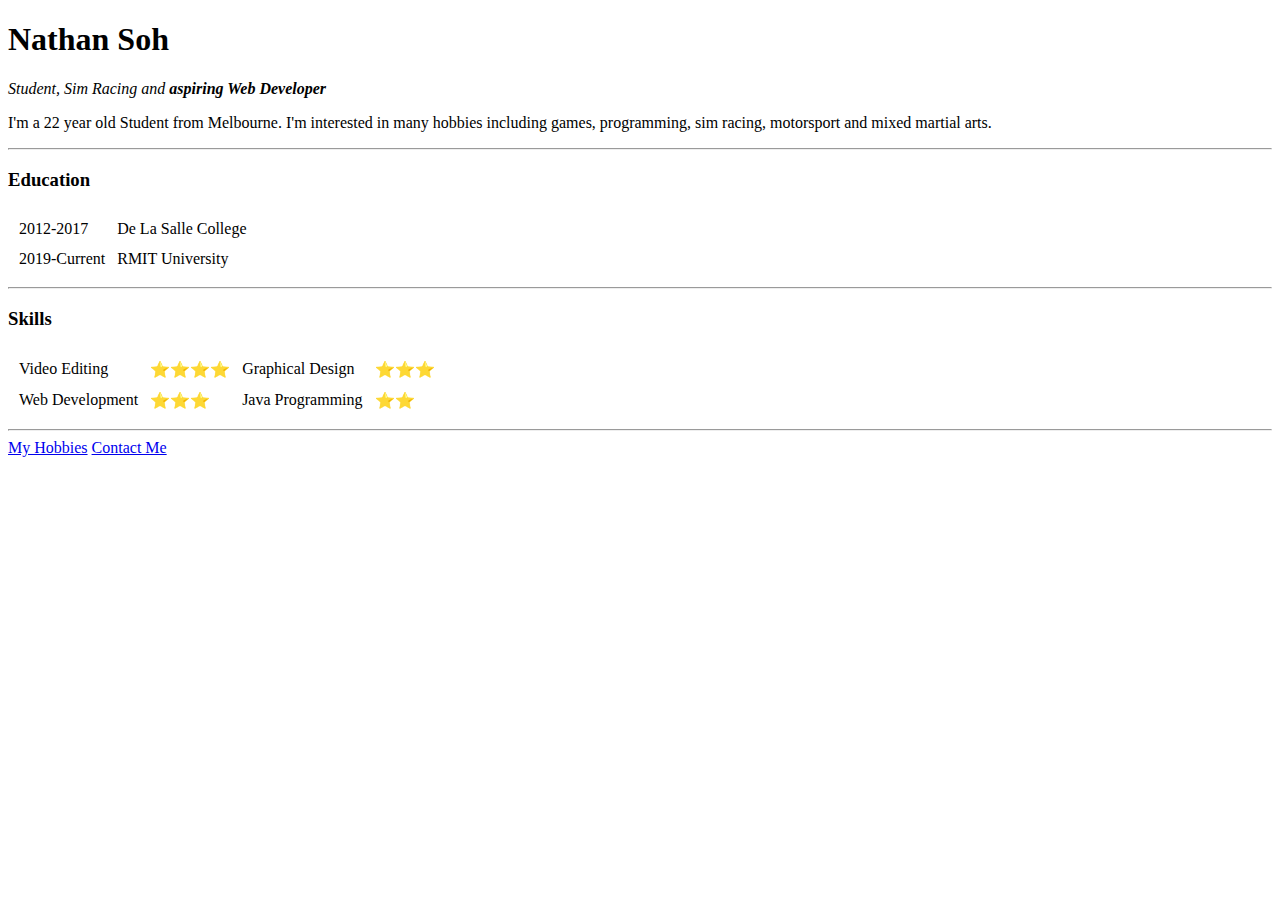
==== index.html @ 8263ce55 "Added Initial CV HTML Files" ====
<!DOCTYPE html>
<html lang="en" dir="ltr">

<head>
  <meta charset="utf-8">
  <title>Nate's Personal Site</title>
</head>

<body>
  <h1>Nathan Soh</h1>
  <p><em>Student, Sim Racing and <strong>aspiring Web Developer</strong></em></p>
  <p> I'm a 22 year old Student from Melbourne. I'm interested in many hobbies including games,
    programming, sim racing, motorsport and mixed martial arts. </p>
  <hr>
  <h3>Education</h3>
  <table cellspacing="10">
    <tr>
      <td>2012-2017</td>
      <td>De La Salle College</td>
    </tr>
    <tr>
      <td>2019-Current</td>
      <td>RMIT University</td>
    </tr>
  </table>
  <hr>
  <h3>Skills</h3>
  <table cellspacing="10">
    <tr>
      <td>Video Editing</td>
      <td>⭐⭐⭐⭐</td>
      <td>Graphical Design</td>
      <td>⭐⭐⭐</td>
    </tr>
    <tr>
      <td>Web Development</td>
      <td>⭐⭐⭐</td>
      <td>Java Programming</td>
      <td>⭐⭐</td>
    </tr>
  </table>
  <hr>
  <a href="hobbies.html">My Hobbies</a>
  <a href="contact.html">Contact Me</a>
</body>

</html>
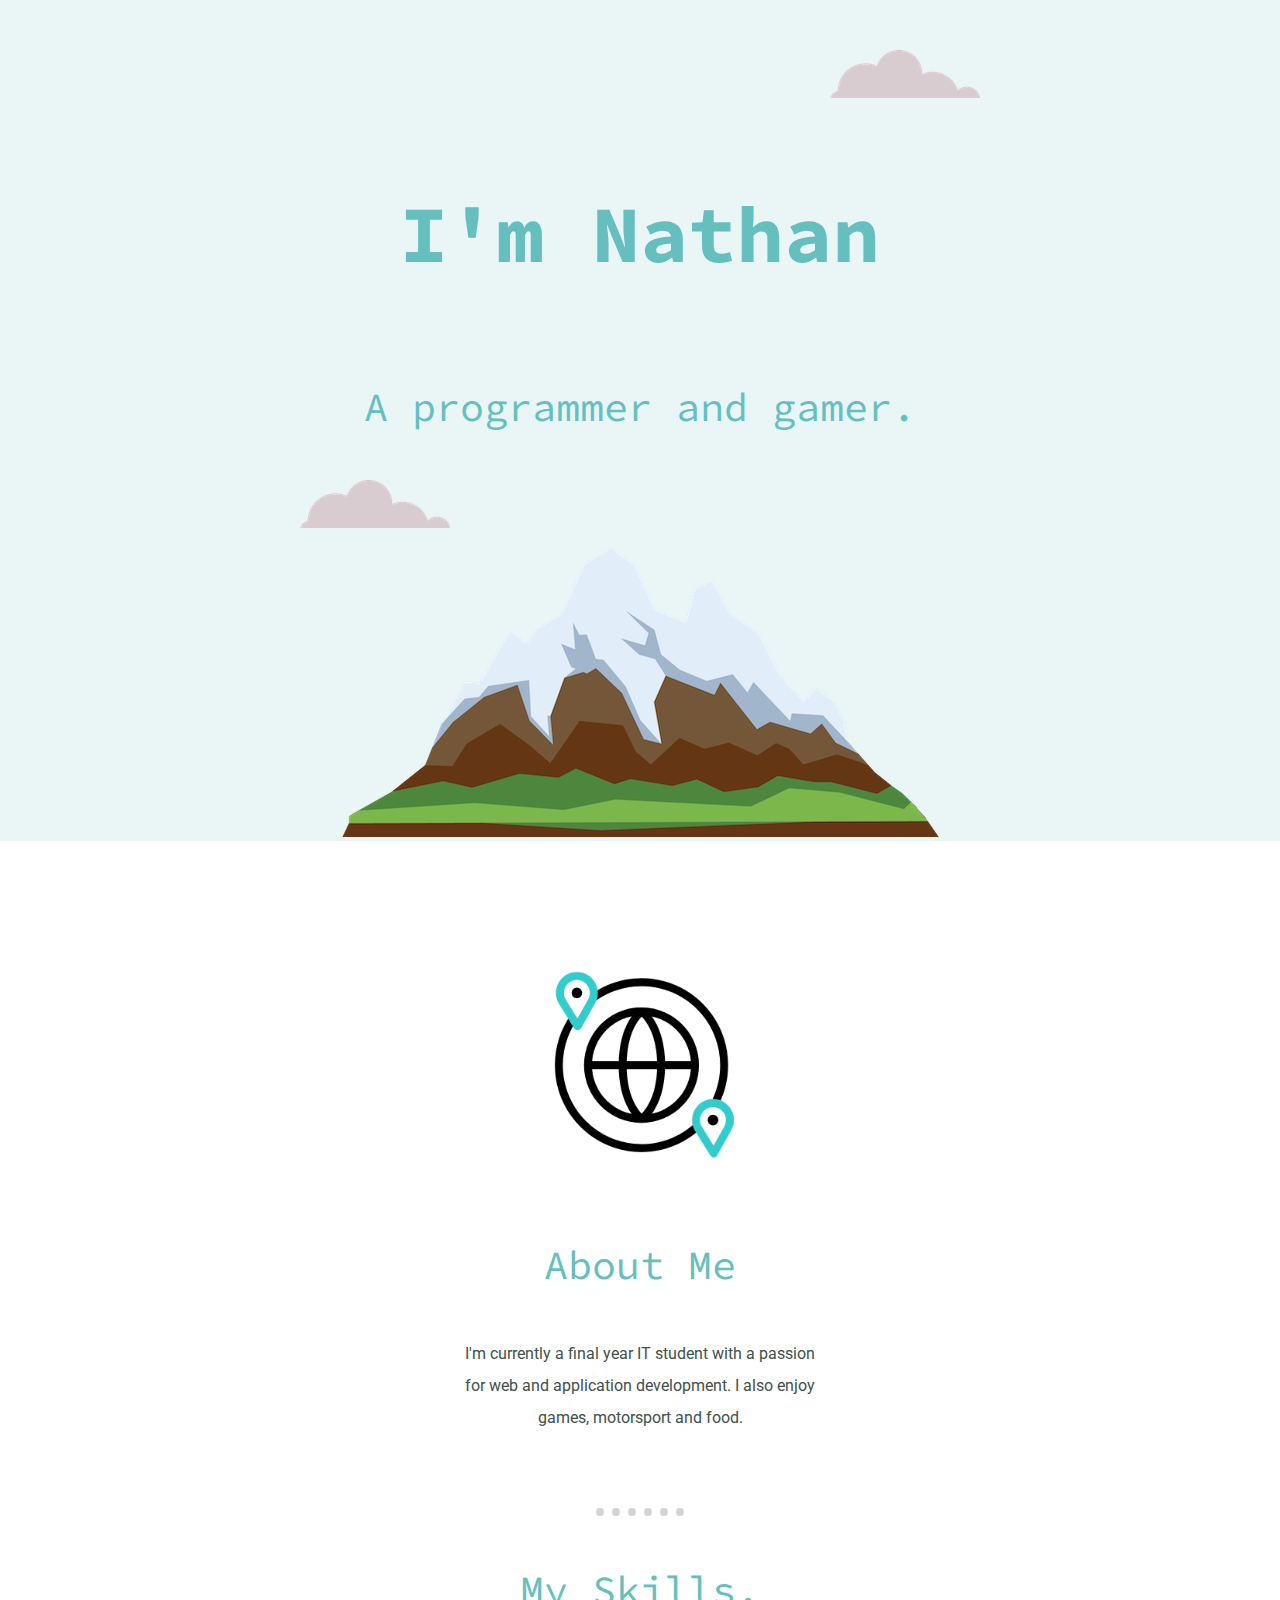
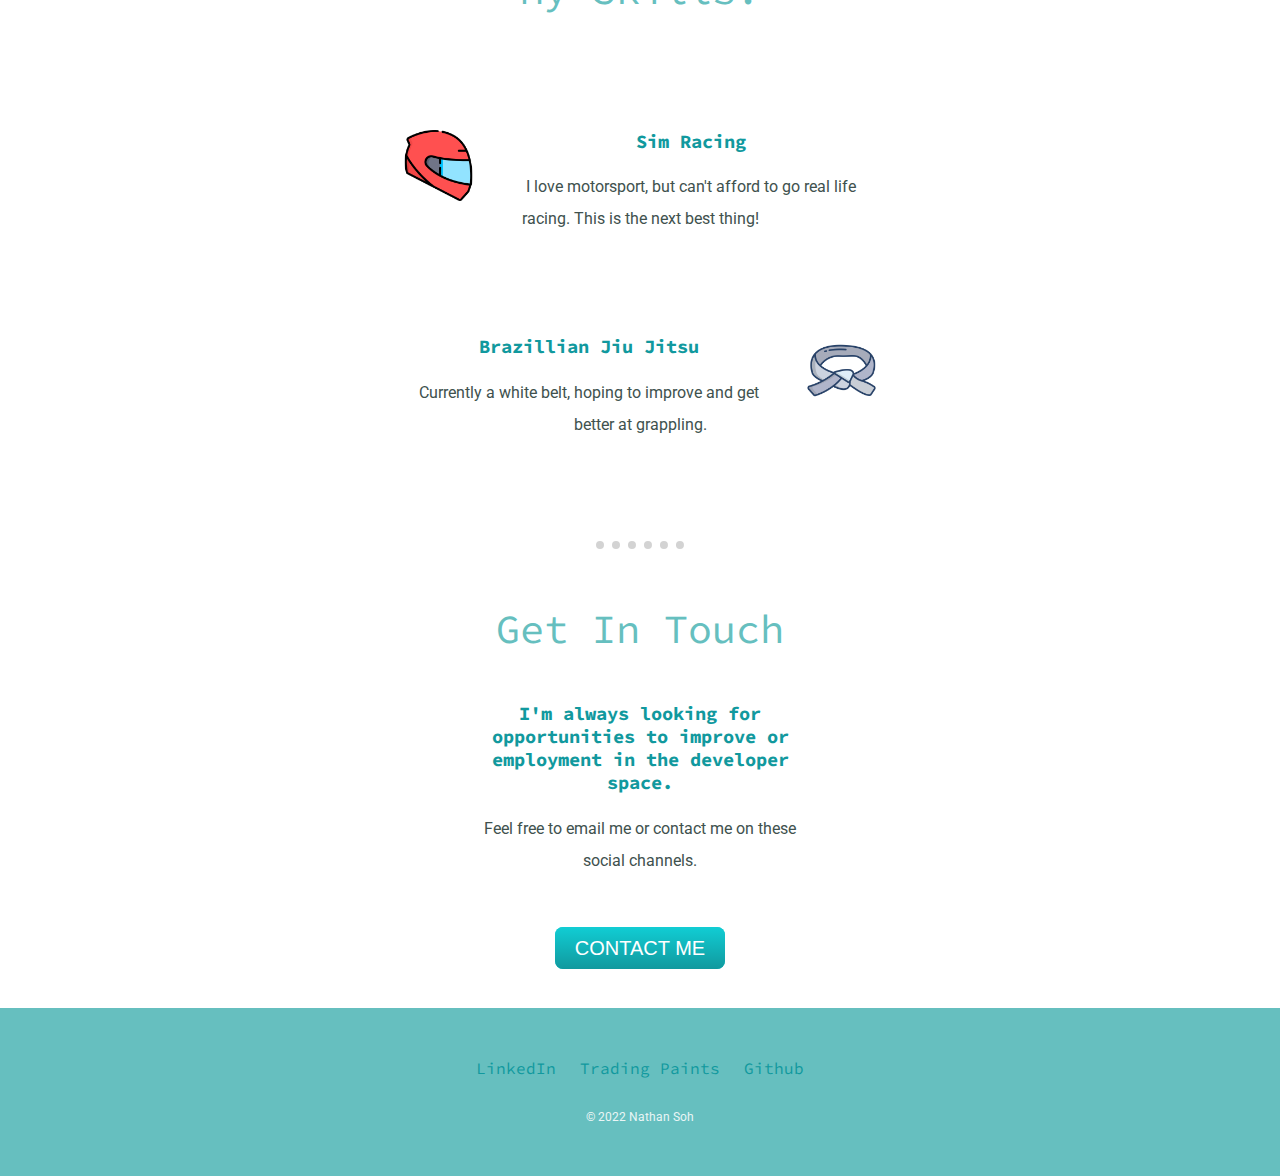
==== commit c64b43a2: "CSS Styling changes" ====
--- a/index.html
+++ b/index.html
@@ -3,45 +3,59 @@
 
 <head>
   <meta charset="utf-8">
-  <title>Nate's Personal Site</title>
+  <title>Nathan Soh</title>
+  <link rel="stylesheet" href="css/styles.css">
+  <link rel="icon" href="favicon.ico">
+  <link rel="preconnect" href="https://fonts.googleapis.com">
+  <link rel="preconnect" href="https://fonts.gstatic.com" crossorigin>
+  <link href="https://fonts.googleapis.com/css2?family=Roboto&family=Source+Code+Pro&display=swap" rel="stylesheet">
 </head>
 
 <body>
-  <h1>Nathan Soh</h1>
-  <p><em>Student, Sim Racing and <strong>aspiring Web Developer</strong></em></p>
-  <p> I'm a 22 year old Student from Melbourne. I'm interested in many hobbies including games,
-    programming, sim racing, motorsport and mixed martial arts. </p>
-  <hr>
-  <h3>Education</h3>
-  <table cellspacing="10">
-    <tr>
-      <td>2012-2017</td>
-      <td>De La Salle College</td>
-    </tr>
-    <tr>
-      <td>2019-Current</td>
-      <td>RMIT University</td>
-    </tr>
-  </table>
-  <hr>
-  <h3>Skills</h3>
-  <table cellspacing="10">
-    <tr>
-      <td>Video Editing</td>
-      <td>⭐⭐⭐⭐</td>
-      <td>Graphical Design</td>
-      <td>⭐⭐⭐</td>
-    </tr>
-    <tr>
-      <td>Web Development</td>
-      <td>⭐⭐⭐</td>
-      <td>Java Programming</td>
-      <td>⭐⭐</td>
-    </tr>
-  </table>
-  <hr>
-  <a href="hobbies.html">My Hobbies</a>
-  <a href="contact.html">Contact Me</a>
+  <div class="top-container">
+    <img class="top-cloud" src="images/cloud.png" alt="cloud-img">
+    <h1>I'm Nathan</h1>
+    <h2>A programmer and gamer.</h2>
+    <img class="bottom-cloud" src="images/cloud.png" alt="cloud-img">
+    <img src="images/mountain.png" alt="mountain-img">
+  </div>
+  <div class="middle-container">
+    <div class="profile">
+      <img class="world-size" src="images/around-the-world.gif" alt="world-img">
+      <h2>About Me</h2>
+      <p>I'm currently a final year IT student with a passion for web and application development. I also enjoy games, motorsport and food.</p>
+    </div>
+    <hr>
+    <div class="skills">
+      <h2>My Skills.</h2>
+      <div class="skill-row">
+        <img class="helm-size" src="images/helmet.png" alt="helmet-img">
+        <h3>Sim Racing</h3>
+        <p>I love motorsport, but can't afford to go real life racing. This is the next best thing!</p>
+      </div>
+      <div class="skill-row">
+        <img class="belt-size" src="images/black-belt.png" alt="belt-img">
+        <h3>Brazillian Jiu Jitsu</h3>
+        <p>Currently a white belt, hoping to improve and get better at grappling.</p>
+      </div>
+    </div>
+    <hr>
+    <div class="contact-me">
+      <h2>Get In Touch</h2>
+      <h3>I'm always looking for opportunities to improve or employment in the developer space.</h3>
+      <p>Feel free to email me or contact me on these social channels.</p>
+    </div>
+    <a class="btn" href="mailto:nFinitySoh@hotmail.com">CONTACT ME</a>
+  </div>
+
+
+  <div class="bottom-container">
+    <a class="footer-link" href="https://www.linkedin.com/in/nathan-soh-127b2b203/">LinkedIn</a>
+    <a class="footer-link" href="https://www.tradingpaints.com/profile/350417/Nathan-Soh">Trading Paints</a>
+    <a class="footer-link" href="https://github.com/nFinityV2">Github</a>
+    <p class="copyright">© 2022 Nathan Soh</p>
+  </div>
+
 </body>
 
 </html>
--- a/css/styles.css
+++ b/css/styles.css
@@ -0,0 +1,149 @@
+body {
+  margin: 0;
+  text-align: center;
+  font-family: 'Roboto', sans-serif;
+  font-size: 100%;
+  color: #40514e;
+}
+
+h1 {
+  font-size: 5rem;
+  margin-top: 50px auto 0 auto;
+  font-family: 'Source Code Pro', monospace;
+  color: #66BFBF;
+  line-height: 2;
+}
+
+h2 {
+  font-family: 'Source Code Pro', monospace;
+  font-size: 2.5rem;
+  font-weight: normal;
+  color: #66BFBF;
+  padding: 15px;
+}
+
+h3 {
+  font-family: 'Source Code Pro', monospace;
+  color: #11999E;
+}
+
+a {
+  font-family: 'Source Code Pro', monospace;
+  color: #11999E;
+  text-decoration: none;
+}
+
+a:hover {
+  color: #eaf6f6;
+}
+
+hr {
+  border-style: dotted;
+  border-width: 8px 0 0 0;
+  width: 7.5%;
+  color: lightgrey;
+}
+
+p {
+  line-height: 2;
+}
+
+.btn {
+  background: #11cdd4;
+  background-image: -webkit-linear-gradient(top, #11cdd4, #11999e);
+  background-image: -moz-linear-gradient(top, #11cdd4, #11999e);
+  background-image: -ms-linear-gradient(top, #11cdd4, #11999e);
+  background-image: -o-linear-gradient(top, #11cdd4, #11999e);
+  background-image: linear-gradient(to bottom, #11cdd4, #11999e);
+  -webkit-border-radius: 8;
+  -moz-border-radius: 8;
+  border-radius: 8px;
+  font-family: Arial;
+  color: #ffffff;
+  font-size: 20px;
+  padding: 10px 20px 10px 20px;
+  text-decoration: none;
+}
+
+.btn:hover {
+  background: #30e3cb;
+  background-image: -webkit-linear-gradient(top, #30e3cb, #2bc4ad);
+  background-image: -moz-linear-gradient(top, #30e3cb, #2bc4ad);
+  background-image: -ms-linear-gradient(top, #30e3cb, #2bc4ad);
+  background-image: -o-linear-gradient(top, #30e3cb, #2bc4ad);
+  background-image: linear-gradient(to bottom, #30e3cb, #2bc4ad);
+  text-decoration: none;
+}
+
+.top-container {
+  background-color: #EAF6F6;
+  position: relative;
+  padding-top: 100px;
+}
+
+.middle-container {
+  padding: 3rem;
+}
+
+.bottom-container {
+  background-color: #66BFBF;
+  padding: 50px 0 20px;
+}
+
+.top-cloud {
+  position: absolute;
+  right: 300px;
+  top: 50px;
+}
+
+.bottom-cloud {
+  position: absolute;
+  left: 300px;
+  right: 300px;
+}
+
+.profile {
+  width: 30%;
+  padding: 50px;
+  margin: auto;
+}
+
+.contact-me {
+  width: 30%;
+
+  margin: 40px auto 60px;
+}
+
+.footer-link {
+  color: #11999E;
+  padding: 10px;
+}
+
+.copyright {
+  color: #EAF6F6;
+  font-size: 0.75rem;
+  padding: 15px 0;
+}
+
+.world-size {
+  width: 70%;
+  margin: auto;
+}
+
+.helm-size {
+  width: 15%;
+  float: left;
+  margin-right: 30px;
+}
+
+.belt-size {
+  width: 15%;
+  float: right;
+  margin-left: 30px;
+}
+
+.skill-row {
+  width: 40%;
+  margin: 100px auto 100px auto;
+
+}
